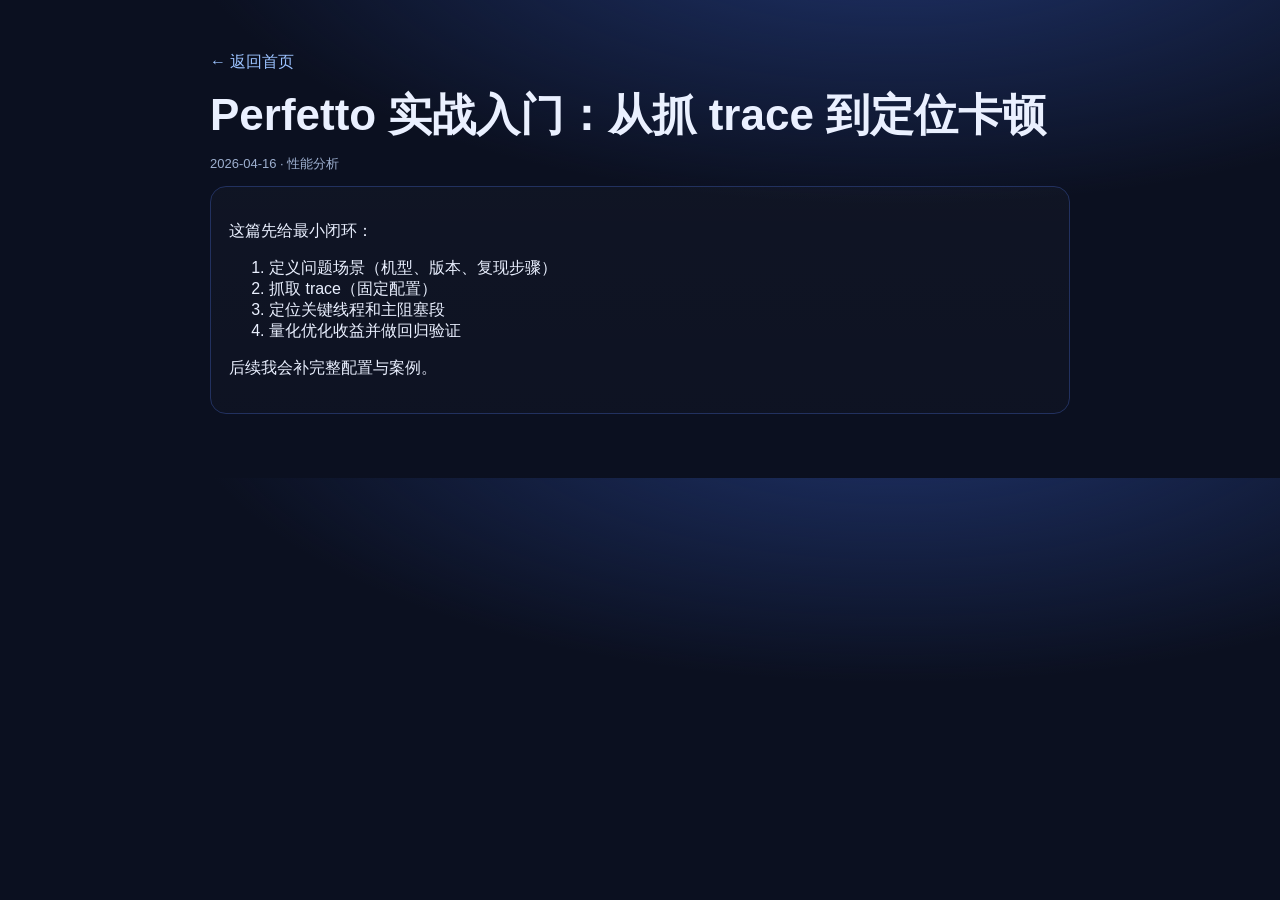
==== posts/perfetto-start.html @ 403a1206 "feat: launch modern GitHub Pages blog" ====
<!doctype html>
<html lang="zh-CN">
<head>
  <meta charset="UTF-8" />
  <meta name="viewport" content="width=device-width, initial-scale=1.0" />
  <title>Perfetto 实战入门</title>
  <link rel="stylesheet" href="../assets/style.css" />
</head>
<body>
  <main class="wrap" style="padding:36px 0 48px;max-width:860px;">
    <p><a href="../index.html">← 返回首页</a></p>
    <h1>Perfetto 实战入门：从抓 trace 到定位卡顿</h1>
    <p class="meta">2026-04-16 · 性能分析</p>
    <div class="card">
      <p>这篇先给最小闭环：</p>
      <ol>
        <li>定义问题场景（机型、版本、复现步骤）</li>
        <li>抓取 trace（固定配置）</li>
        <li>定位关键线程和主阻塞段</li>
        <li>量化优化收益并做回归验证</li>
      </ol>
      <p>后续我会补完整配置与案例。</p>
    </div>
  </main>
</body>
</html>
---- assets/style.css ----
:root {
  --bg: #0b1020;
  --bg-soft: #111935;
  --text: #eaf0ff;
  --muted: #9eb0d0;
  --primary: #6ea8fe;
  --card: #121c3a;
  --border: #22315f;
}
* { box-sizing: border-box; }
body {
  margin: 0;
  color: var(--text);
  font-family: Inter, -apple-system, BlinkMacSystemFont, "Segoe UI", Roboto, "PingFang SC", "Microsoft YaHei", sans-serif;
  background: radial-gradient(1200px 500px at 70% -20%, #20356f 0%, transparent 60%), var(--bg);
}
a { color: #9cc3ff; text-decoration: none; }
a:hover { text-decoration: underline; }
.wrap { width: min(1080px, 92%); margin: 0 auto; }
.hero { padding-bottom: 28px; border-bottom: 1px solid var(--border); }
.nav { display: flex; justify-content: space-between; align-items: center; padding: 22px 0; }
.logo { font-weight: 800; letter-spacing: .3px; }
.logo span { color: var(--primary); margin-left: 4px; }
.btn { padding: 8px 14px; border: 1px solid var(--border); border-radius: 10px; background: rgba(255,255,255,.02); }
.hero-content { padding: 30px 0 12px; }
.tag { color: var(--primary); font-weight: 700; letter-spacing: 1px; font-size: 12px; }
h1 { font-size: clamp(28px, 4vw, 44px); margin: 10px 0 12px; line-height: 1.2; }
.sub { color: var(--muted); max-width: 680px; }
.main-grid { display: grid; grid-template-columns: 2fr 1fr; gap: 24px; padding: 30px 0 48px; }
.card, .panel {
  background: linear-gradient(180deg, rgba(255,255,255,.02), rgba(255,255,255,.01));
  border: 1px solid var(--border);
  border-radius: 16px;
  padding: 18px 18px;
  margin-bottom: 16px;
}
.card h3 { margin: 8px 0 8px; font-size: 22px; }
.meta { color: var(--muted); font-size: 13px; }
.chips { display: flex; flex-wrap: wrap; gap: 8px; }
.chips span { padding: 6px 10px; border-radius: 999px; background: var(--bg-soft); border: 1px solid var(--border); color: var(--muted); font-size: 12px; }
.footer { color: var(--muted); border-top: 1px solid var(--border); padding: 20px 0 40px; }
@media (max-width: 860px) {
  .main-grid { grid-template-columns: 1fr; }
}
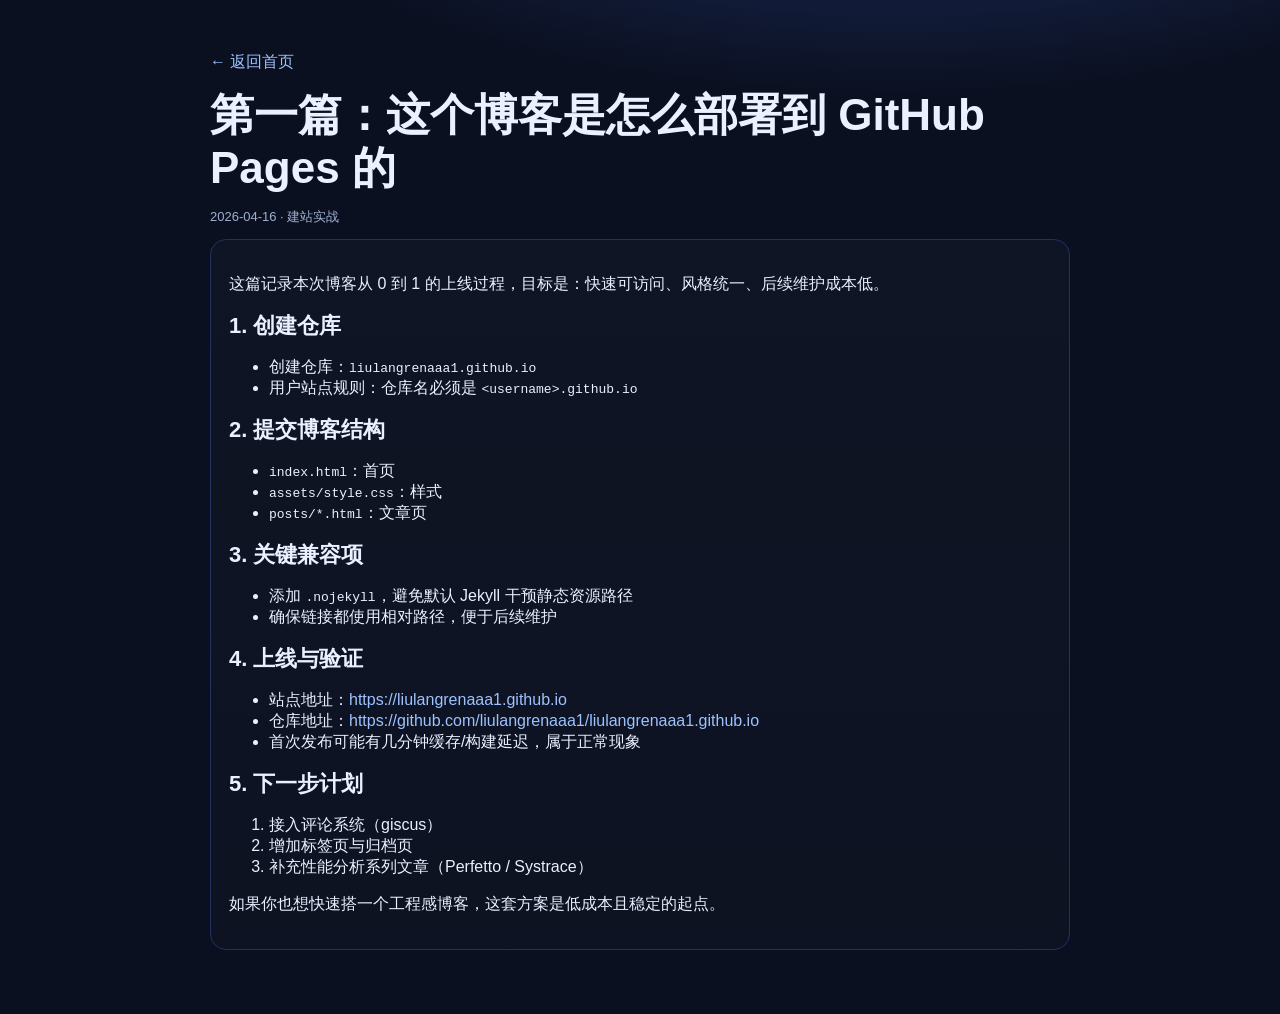
==== commit f84d0865: "feat: publish first blog post about deployment process" ====
--- a/posts/perfetto-start.html
+++ b/posts/perfetto-start.html
@@ -3,23 +3,51 @@
 <head>
   <meta charset="UTF-8" />
   <meta name="viewport" content="width=device-width, initial-scale=1.0" />
-  <title>Perfetto 实战入门</title>
+  <title>第一篇：这个博客是怎么部署到 GitHub Pages 的</title>
   <link rel="stylesheet" href="../assets/style.css" />
 </head>
 <body>
   <main class="wrap" style="padding:36px 0 48px;max-width:860px;">
     <p><a href="../index.html">← 返回首页</a></p>
-    <h1>Perfetto 实战入门：从抓 trace 到定位卡顿</h1>
-    <p class="meta">2026-04-16 · 性能分析</p>
+    <h1>第一篇：这个博客是怎么部署到 GitHub Pages 的</h1>
+    <p class="meta">2026-04-16 · 建站实战</p>
     <div class="card">
-      <p>这篇先给最小闭环：</p>
+      <p>这篇记录本次博客从 0 到 1 的上线过程，目标是：快速可访问、风格统一、后续维护成本低。</p>
+
+      <h3>1. 创建仓库</h3>
+      <ul>
+        <li>创建仓库：<code>liulangrenaaa1.github.io</code></li>
+        <li>用户站点规则：仓库名必须是 <code>&lt;username&gt;.github.io</code></li>
+      </ul>
+
+      <h3>2. 提交博客结构</h3>
+      <ul>
+        <li><code>index.html</code>：首页</li>
+        <li><code>assets/style.css</code>：样式</li>
+        <li><code>posts/*.html</code>：文章页</li>
+      </ul>
+
+      <h3>3. 关键兼容项</h3>
+      <ul>
+        <li>添加 <code>.nojekyll</code>，避免默认 Jekyll 干预静态资源路径</li>
+        <li>确保链接都使用相对路径，便于后续维护</li>
+      </ul>
+
+      <h3>4. 上线与验证</h3>
+      <ul>
+        <li>站点地址：<a href="https://liulangrenaaa1.github.io">https://liulangrenaaa1.github.io</a></li>
+        <li>仓库地址：<a href="https://github.com/liulangrenaaa1/liulangrenaaa1.github.io">https://github.com/liulangrenaaa1/liulangrenaaa1.github.io</a></li>
+        <li>首次发布可能有几分钟缓存/构建延迟，属于正常现象</li>
+      </ul>
+
+      <h3>5. 下一步计划</h3>
       <ol>
-        <li>定义问题场景（机型、版本、复现步骤）</li>
-        <li>抓取 trace（固定配置）</li>
-        <li>定位关键线程和主阻塞段</li>
-        <li>量化优化收益并做回归验证</li>
+        <li>接入评论系统（giscus）</li>
+        <li>增加标签页与归档页</li>
+        <li>补充性能分析系列文章（Perfetto / Systrace）</li>
       </ol>
-      <p>后续我会补完整配置与案例。</p>
+
+      <p>如果你也想快速搭一个工程感博客，这套方案是低成本且稳定的起点。</p>
     </div>
   </main>
 </body>
